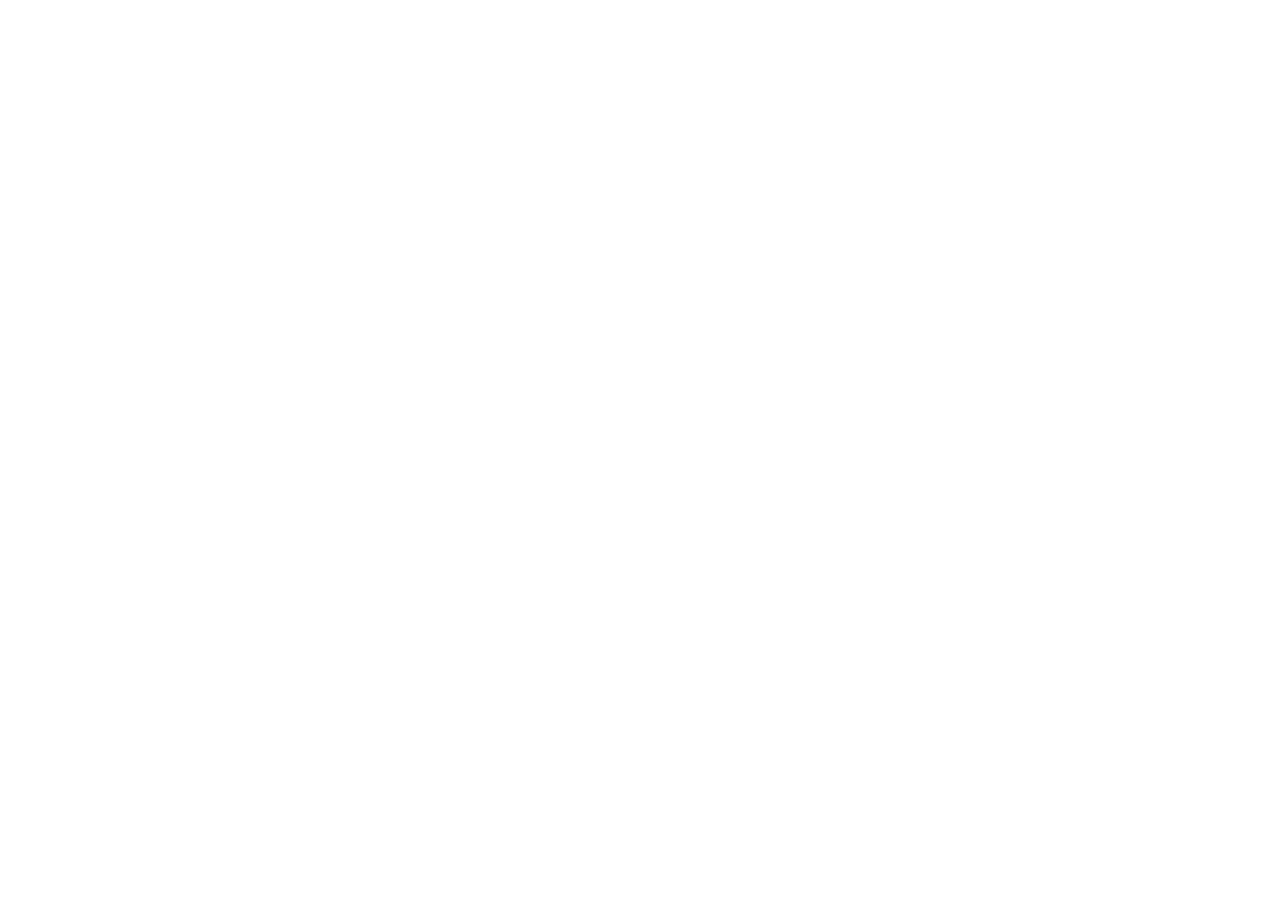
==== index.html @ 64c17291 "Initial commit" ====
<!DOCTYPE html>
<html lang="en">
  <head>
    <meta charset="UTF-8" />
    <meta name="viewport" content="width=device-width, initial-scale=1.0" />
    <title>My Portfolio</title>
  </head>
  <body></body>
</html>
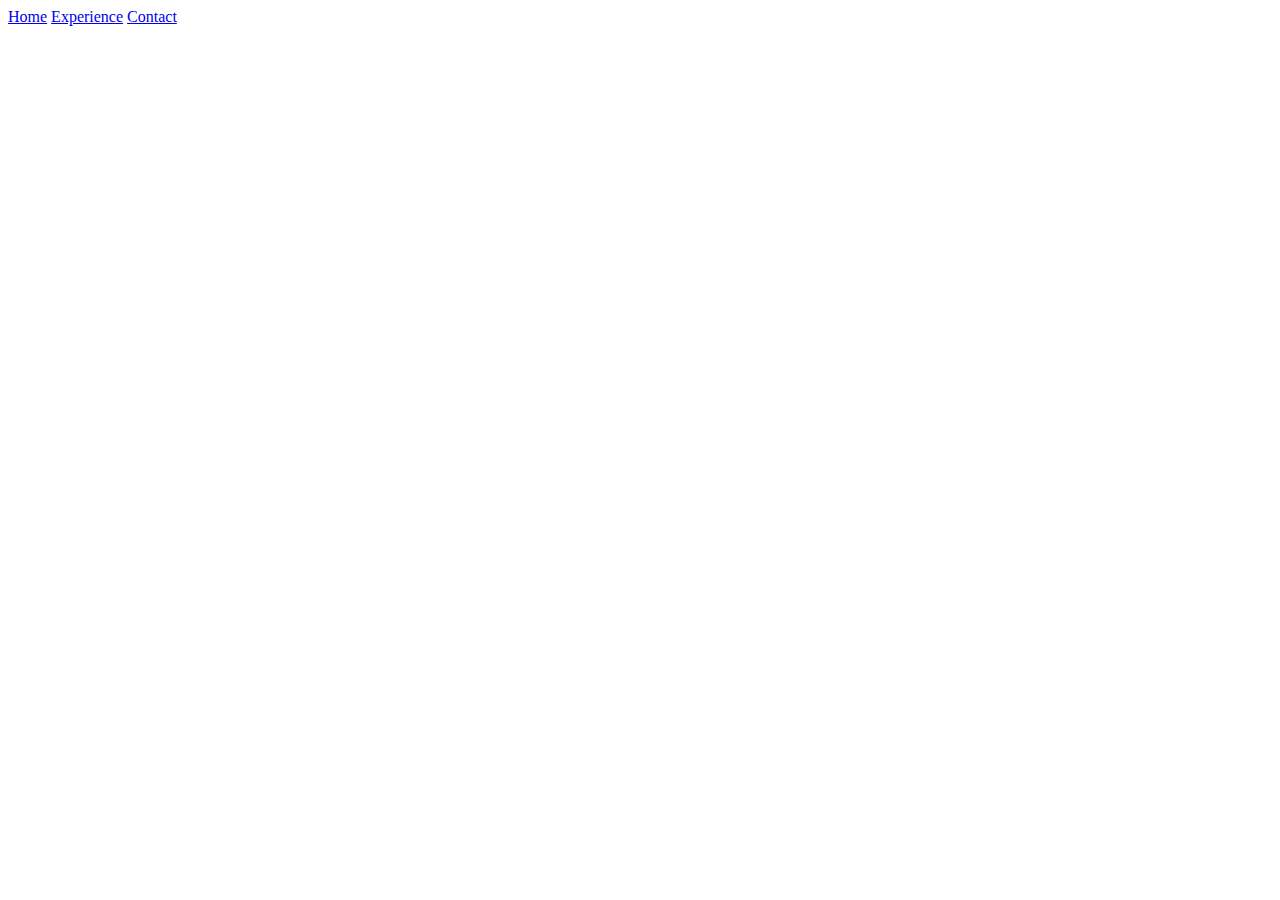
==== commit 3a97b68c: "1" ====
--- a/index.html
+++ b/index.html
@@ -4,6 +4,13 @@
     <meta charset="UTF-8" />
     <meta name="viewport" content="width=device-width, initial-scale=1.0" />
     <title>My Portfolio</title>
+    <link rel="stylesheet" href="./css/style.css">
   </head>
-  <body></body>
+  <body>
+    <nav>
+      <a href="index.html">Home</a>
+      <a href="exp.html">Experience</a>
+      <a href="contact.html">Contact</a>
+    </nav>
+  </body>
 </html>
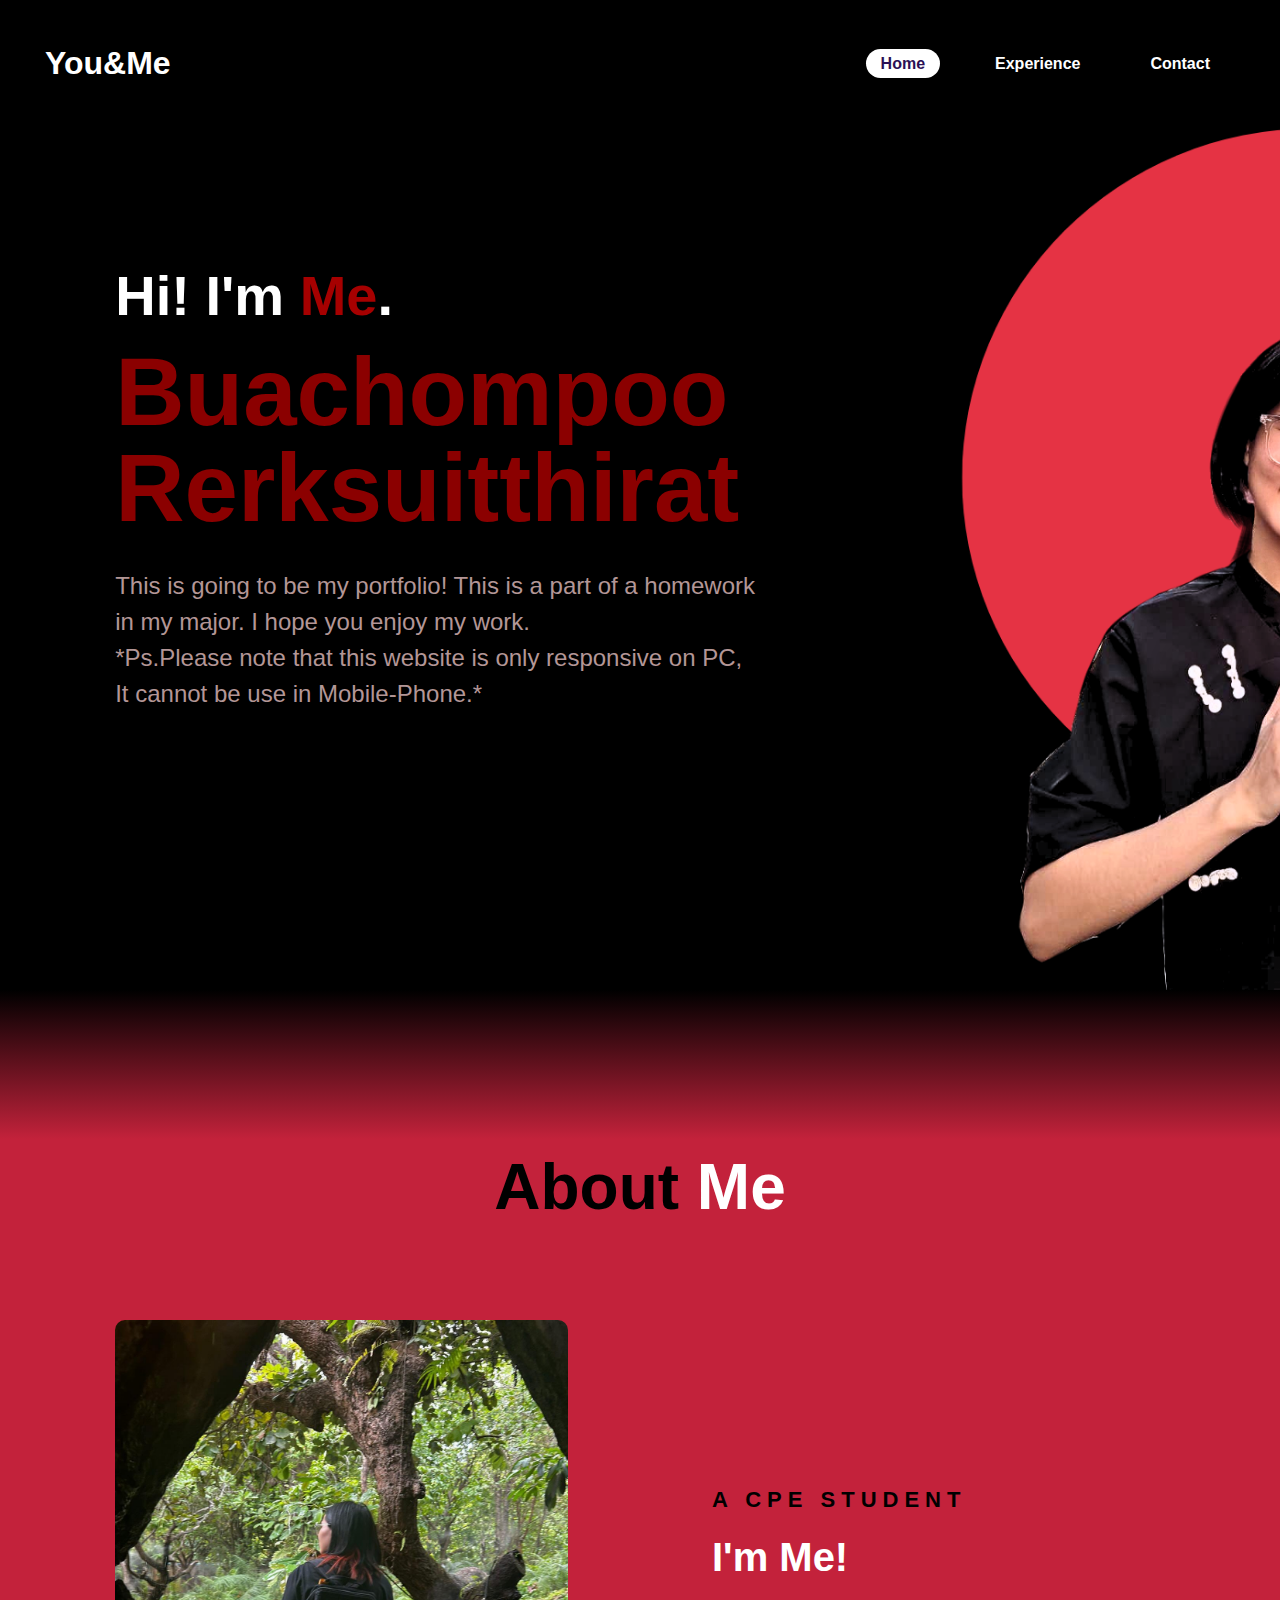
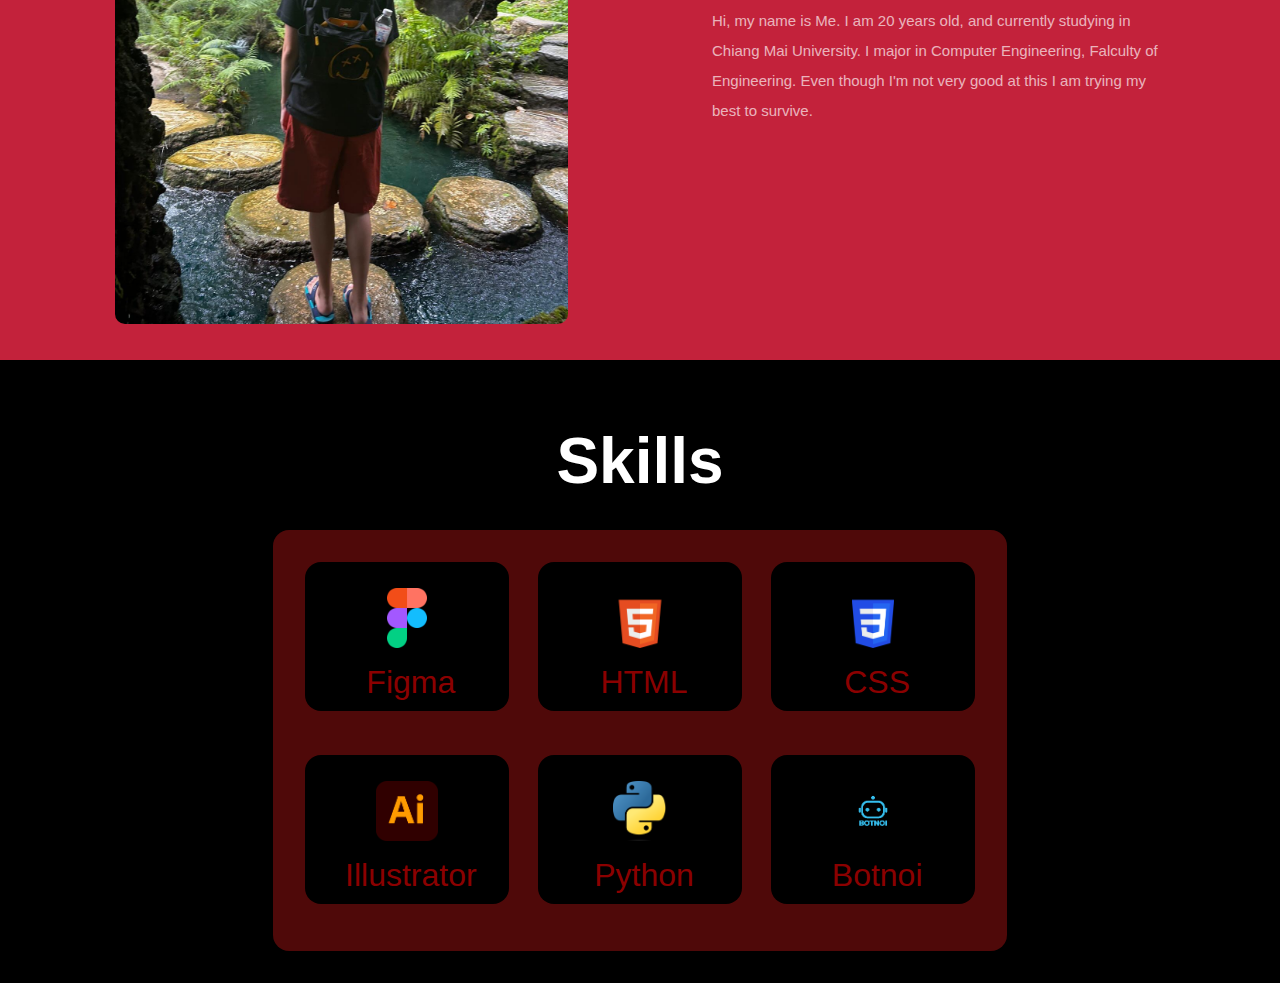
==== commit 273d8294: "Finish" ====
--- a/index.html
+++ b/index.html
@@ -5,12 +5,88 @@
     <meta name="viewport" content="width=device-width, initial-scale=1.0" />
     <title>My Portfolio</title>
     <link rel="stylesheet" href="./css/style.css">
+    <link href='https://unpkg.com/boxicons@2.1.4/css/boxicons.min.css' rel='stylesheet'>
   </head>
+  <!--#Profile pic+skills-->
   <body>
-    <nav>
-      <a href="index.html">Home</a>
-      <a href="exp.html">Experience</a>
-      <a href="contact.html">Contact</a>
-    </nav>
+    <!---nav bar--->
+    <header>
+      <h1 class="logo">You&Me</h1>
+          <nav>
+              <div class="nav-links">
+                  <ul>
+                      <li><a href="index.html" class="active">Home</a></li>
+                      <li><a href="exp.html">Experience</a></li>
+                      <li><a href="contact.html">Contact</a></li>
+                  </ul>
+              </div>
+          </nav>
+  </header>
+<!---content--->
+    <section class="home" id="home">
+      <div class="content">
+          <h2>Hi! I'm <span> Me</span>.</h2>
+          <h3> Buachompoo Rerksuitthirat</h3>
+          <p>This is going to be my portfolio! This is a part of a homework in my major. I hope you enjoy my work. <br>*Ps.Please note that this website is only responsive on PC, It cannot be use in Mobile-Phone.*</p>
+      </div>
+    </section>
+    <section class="aboutme">
+      <h2 class="heading"> About <span> Me</span></h2>
+    </section>
+
+    <section class="about" id="about">
+          <div class="me-pic">
+              <img src="./images/about.jpg">
+          </div>
+          <div class="me-text">
+              <h5>A CPE Student</h5>
+              <h2>I'm Me!</h2>
+              <p>Hi, my name is Me. I am 20 years old, and currently studying in Chiang Mai University. I major in Computer Engineering, Falculty of Engineering. Even though I'm not very good at this I am trying my best to survive.</p>
+          </div>
+    </section>
+
+    <section class="skills">
+      <h2 class="head">Skills</h2>
+      <div class="container">
+        <div class="row" id="skillscontainer">
+          <div class="bar">
+            <div class="info">
+                <img src="./images/figma.png">
+                <span>Figma</span>
+            </div>
+          </div>
+          <div class="bar">
+            <div class="info">
+                <img src="./images/html.png">
+                <span>HTML</span>
+            </div>
+          </div>
+          <div class="bar">
+            <div class="info">
+                <img src="./images/css.png">
+                <span>CSS</span>
+            </div>
+          </div>
+          <div class="bar">
+            <div class="info">
+                <img src="./images/illust.png">
+                <span>Illustrator</span>
+            </div>
+          </div>
+          <div class="bar">
+            <div class="info">
+                <img src="./images/python.png">
+                <span>Python</span>
+            </div>
+          </div>
+          <div class="bar">
+            <div class="info">
+                <img src="./images/botnoi.png">
+                <span>Botnoi</span>
+            </div>
+          </div>
+        </div>
+      </div>
+    </section>
   </body>
 </html>
--- a/css/style.css
+++ b/css/style.css
@@ -0,0 +1,481 @@
+*
+{
+    margin: 0;
+    padding: 0;
+    box-sizing: border-box;
+    font-family: 'Poppins', sans-serif;
+    scroll-behavior: smooth;
+}
+body
+{
+    min-height: 100vh;
+    background-color: black;
+}
+header
+{
+    position: absolute;
+    top: 0;
+    left: 0;
+    width: 100%;
+    padding: 45px 45px;
+    display: flex;
+    justify-content: space-between;
+    align-items: center;
+    z-index: 100;
+}
+p,h2,h4,h6{
+    color: white;
+}
+.logo {
+    font-size: 2em;
+    color: white;
+    pointer-events: none;
+}
+header img
+{
+  width: 150px;
+}
+header ul
+{
+  display: flex;
+  justify-content: center;
+  align-items: center;
+  text-align: right;
+}
+header ul li
+{
+  list-style: none;
+  margin-left: 20px;
+}
+.nav-links a
+{
+  text-decoration: none;
+  padding: 6px 15px;
+  border-radius: 20px;
+  color: #fff;
+  margin: 0 10px;
+  font-weight: 600;
+}
+.nav-links a:hover,
+.nav-links a.active
+{
+    background: white;
+    color: #2b1055;
+    transition: 0.3s;
+}
+section {
+    padding: 2rem 9%;
+}
+
+.home{
+    display: flex;
+    align-items: center;
+    min-height: 110vh;
+    background-image: url(../images/Front.png);
+    background-size: cover;
+    background-position: center x-10px;
+}
+.home .content{
+    max-width: 40rem;
+    color: white;
+}
+.home .content h2{
+    font-size: 3.5rem;
+    color: white;
+}
+.home .content h3{
+    font-size: 6rem;
+    color: darkred;
+    padding: 1rem 0;
+    line-height: 1;
+}
+.home .content span{
+    font-size: 3.5rem;
+    color: rgb(166, 0, 0);
+}
+.home .content p{
+    font-size: 1.5rem;
+    color: rgb(179, 150, 150);
+    padding: 1rem 0;
+    line-height: 1.5;
+}
+.aboutme{
+    background: linear-gradient(0deg, rgba(195,34,59,1) 50%, rgba(0,0,0,1) 100%);
+}
+.about{
+    background: rgba(195,34,59,1);
+    display: grid;
+    grid-template-columns: repeat(2,1fr);
+    align-items: center;
+    gap: 9rem;
+}
+
+.me-pic img{
+    width: 100%;
+    height: auto;
+    border-radius: 10px;
+    transition: transform 0.7s;
+}
+.me-pic img:hover{
+    transform: scale(1.1);
+}
+.me-text h5{
+    font-size: 22px;
+    font-weight: 600;
+    color: black;
+    text-transform: uppercase;
+    letter-spacing: 6px;
+    margin-bottom: 20px;
+}
+.me-text h2{
+    font-size: 40px;
+    font-weight: 800;
+    line-height: 1.2;
+    margin-bottom: 25px;
+}
+.me-text p{
+    font-size: 15px;
+    font-weight: 500;
+    line-height: 30px;
+    color: #ffffffab;
+    margin-bottom: 35px;
+}
+
+.heading{
+    text-align: center;
+    font-size: 4rem;
+    color: black;
+    padding-top: 6rem;
+    margin: 2rem 0;
+}
+.head{
+    text-align: center;
+    font-size: 4rem;
+    color: white;
+    margin: 2rem 0;
+}
+.heading span{
+    color: white;
+}
+.skills{
+    background: black;
+}
+.skills .container{
+    background: rgb(79, 9, 9);
+    color: darkred;
+    border-radius: 1rem;
+    padding: 2rem;
+    width: 70%;
+    margin: auto;
+    margin-top: 2rem;
+}
+.skills .container .row{
+    display: grid;
+    grid-template-columns: repeat(3,1fr);
+    flex-wrap: wrap;
+    gap: 1.8rem;
+}
+.skills .container .bar{
+    margin-bottom: 15px;
+    padding: 10px;
+    border-radius: 1rem;
+    background: black;
+    transition: 0.3s ease;
+    cursor: pointer;
+}
+.skills .container .bar:hover{
+    box-shadow: 0 4px 10px darkred;
+    transform: scale(1.03);
+}
+.skills .container .bar .info{
+    display: flex;
+    flex-direction: column;
+    align-items: center;
+    gap: 1rem;
+    margin-top: 1rem;
+}
+.skills .container .bar .info span{
+    font-size: 2rem;
+    font-weight: 500;
+    margin-left: 0.5rem;
+}
+.skills .container .bar .info img{
+    width: auto;
+    height: 60px;
+    overflow: hidden;
+}
+
+.exp{
+    display: flex;
+    align-items: center;
+    min-height: 70vh;
+    background-image: linear-gradient(0deg, rgba(0,0,0,1) 0%, rgba(195,34,59,0) 20%),url(../images/2244.jpg);
+    background-size: cover;
+    background-position: center x-10;
+    justify-content: center;
+}
+.exp h3{
+    text-align: center;
+    justify-content: center;
+    font-size: 3rem;
+    color: white;
+}
+.exp-content{
+    display: grid;
+    grid-template-columns: repeat(2,1fr);
+    align-items: center;
+    gap: 9rem;
+}
+.exp-pic img{
+    width: 100%;
+    height: auto;
+    border-radius: 10px;
+    transition: transform 0.7s;
+}
+.exp-pic img:hover{
+    transform: scale(1.1);
+}
+.exp-text h5{
+    font-size: 22px;
+    font-weight: 600;
+    color: darkred;
+    text-transform: uppercase;
+    letter-spacing: 6px;
+    margin-bottom: 20px;
+}
+.exp-text h2{
+    font-size: 40px;
+    font-weight: 800;
+    line-height: 1.2;
+    margin-bottom: 25px;
+}
+.exp-text p{
+    font-size: 15px;
+    font-weight: 500;
+    line-height: 30px;
+    color: #ffffffab;
+    margin-bottom: 35px;
+}
+.animate-content{
+    display: grid;
+    grid-template-columns: repeat(2,1fr);
+    align-items: center;
+    gap: 9rem;
+}
+.animate-pic img{
+    width: 100%;
+    height: auto;
+    border-radius: 10px;
+    transition: transform 0.7s;
+}
+.animate-pic img:hover{
+    transform: scale(1.1);
+}
+.animate-text h5{
+    font-size: 22px;
+    font-weight: 600;
+    color: darkred;
+    text-transform: uppercase;
+    letter-spacing: 6px;
+    margin-bottom: 20px;
+}
+.animate-text h2{
+    font-size: 40px;
+    font-weight: 800;
+    line-height: 1.2;
+    margin-bottom: 25px;
+}
+.animate-text p{
+    font-size: 15px;
+    font-weight: 500;
+    line-height: 30px;
+    color: #ffffffab;
+    margin-bottom: 35px;
+}
+.hunt-content{
+    display: grid;
+    grid-template-columns: repeat(2,1fr);
+    align-items: center;
+    gap: 9rem;
+}
+.hunt-pic img{
+    width: 100%;
+    height: auto;
+    border-radius: 10px;
+    transition: transform 0.7s;
+}
+.hunt-pic img:hover{
+    transform: scale(1.1);
+}
+.hunt-text h5{
+    font-size: 22px;
+    font-weight: 600;
+    color: darkred;
+    text-transform: uppercase;
+    letter-spacing: 6px;
+    margin-bottom: 20px;
+}
+.hunt-text h2{
+    font-size: 40px;
+    font-weight: 800;
+    line-height: 1.2;
+    margin-bottom: 25px;
+}
+.hunt-text p{
+    font-size: 15px;
+    font-weight: 500;
+    line-height: 30px;
+    color: #ffffffab;
+    margin-bottom: 35px;
+}
+
+.chatbot-text{
+    text-align: center;
+}
+.chatbot-text h2{
+    font-size: 40px;
+    font-weight: 800;
+}
+.chatbot-content{
+    display: grid;
+    grid-template-columns: repeat(auto-fit, minmax(150px, auto));
+    align-items: center;
+    gap: 3rem;
+    margin-top: 5rem;
+}
+.box{
+    position: relative;
+}
+.box img{
+    width: 100%;
+    height: 100%;
+    object-fit: cover;
+    border-radius: 10px;
+    filter: brightness(70%);
+    transition: all .3s cubic-bezier(.499,.05,.55,.95);
+    will-change: filter;
+    display: block;
+}
+.box img:hover{
+    filter: brightness(90%) hue-rotate(50deg);
+    transform: scale(1.04);
+    cursor: pointer;
+}
+.box h6{
+    position: absolute;
+    left: 25px;
+    bottom: 115px;
+    font-size: 20px;
+    font-weight: 700;
+}
+.box h4{
+    position: absolute;
+    left: 25px;
+    bottom: 65px;
+    font-size: 18px;
+    font-weight: 500;
+}
+
+.contact{
+    display: grid;
+    grid-template-columns: repeat(2,1fr);
+    align-items: center;
+    gap: 3rem;
+    margin-top: 130px;
+}
+.contact-text h2{
+    font-size: 3.5rem;
+    line-height: 2;
+    text-align: center;
+    color: white;
+}
+.contact-text h2 span{
+    color: darkred;
+}
+.contact-text p{
+    color: white;
+    font-size: 20px;
+    line-height: 30px;
+    margin-bottom: 2rem;
+}
+.contact-list{
+    margin-bottom: 3rem;
+}
+.contact-list li{
+    margin-bottom: 10px;
+    display: block;
+    color: white;
+}
+.contact-list li a{
+    color: white;
+    text-decoration: none;
+}
+.contact-list i{
+    display: inline-block;
+    padding-right: 15px;
+    color: darkred;
+    font-size: 20px;
+    font-weight: 600;
+    transition: all .40s ease;
+}
+.contact-list li a:hover{
+    transform: scale(1.01) translateY(-5px);
+    color: darkred;
+}
+.contact-icon i{
+    display: inline-flex;
+    justify-content: center;
+    align-items: center;
+    width: 40px;
+    height: 40px;
+    background: transparent;
+    border: 2px solid darkred;
+    border-radius: 50%;
+    font-size: 20px;
+    color: darkred;
+    text-decoration: none;
+    margin: 30px 15px 30px 0;
+    transition: .5s ease;
+}
+.contact-icon i:hover{
+    background: darkred;
+    color: black;
+    box-shadow: 0 0 20px darkred ;
+}
+.contact-forms form{
+    position: relative;
+    padding-top: 5rem;
+}
+.contact-forms form input,form textarea{
+    border: none;
+    outline: none;
+    width: 90%;
+    padding: 18px;
+    background: #9f9aa6;
+    color: black;
+    font-size: 1rem;
+    font-weight: 600;
+    margin-bottom: 0.5rem;
+    border-radius: 0.5rem;
+}
+.contact-forms textarea{
+    resize: none;
+    height: 220px;
+}
+.contact-forms form .send{
+    display: inline-block;
+    padding: 12px 60px;
+    margin-top: 1.5rem;
+    background: darkred;
+    border-radius: 40px;
+    font-size: 18px;
+    color: white;
+    letter-spacing: 1px;
+    text-decoration: none;
+    font-weight: 600;
+    box-shadow: 0 0 5px darkred,0 0 25px darkred;
+}
+.contact-forms form .send:hover{
+    box-shadow: 0 0 5px darkred,
+    0 0 25px darkred, 0 0 50px darkred;
+}